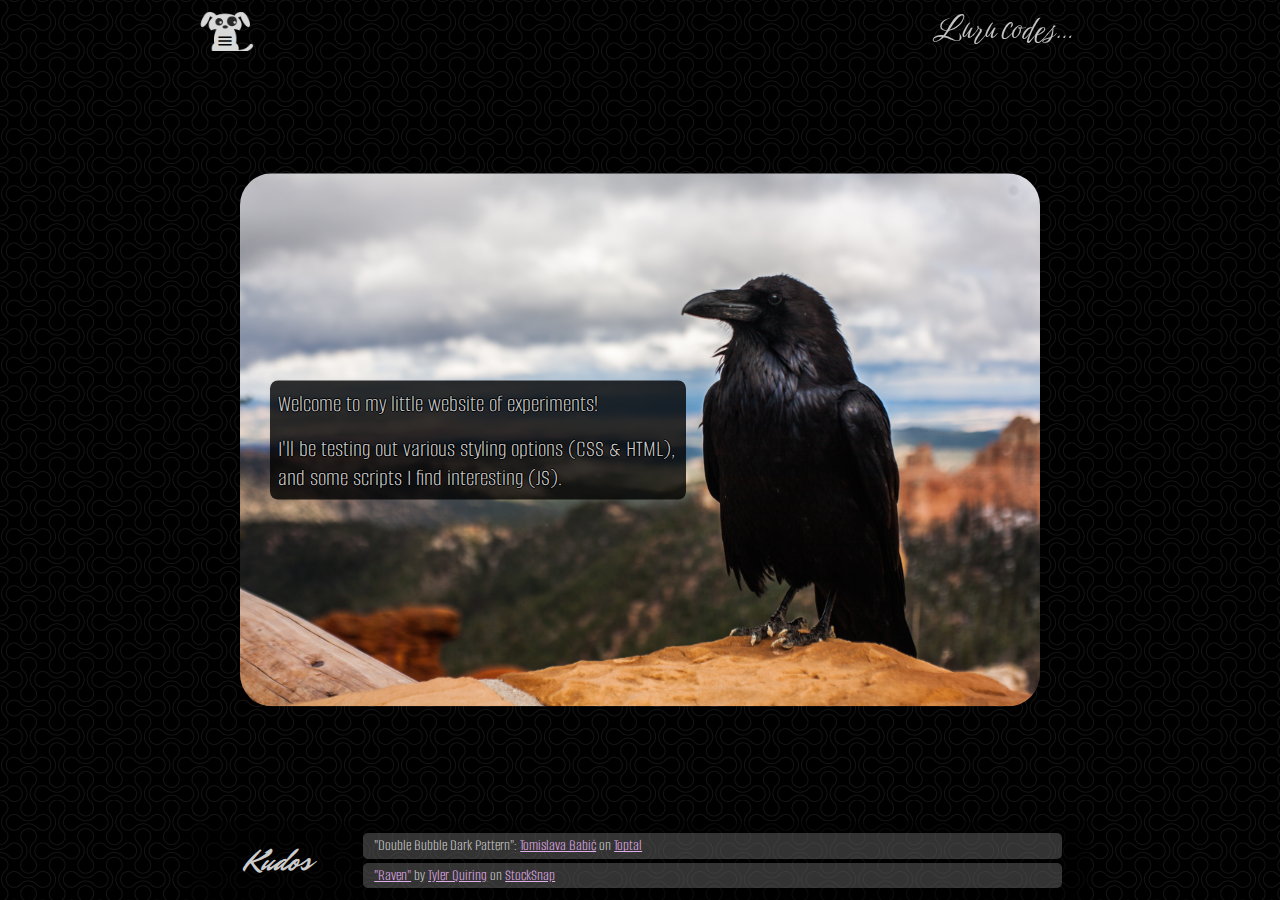
==== index.html @ e30bdc57 "landing page created" ====
<!DOCTYPE html>
<html lang="en">
  <head>
    <meta charset="UTF-8">
    <meta http-equiv="X-UA-Compatible" content="IE=edge">
    <meta name="viewport" content="width=device-width, initial-scale=1.0">
    <title>Luru Codes</title>
    <link href="styles.css" rel="stylesheet">
    <link href="https://fonts.googleapis.com/css2?family=Material+Icons+Round"
      rel="stylesheet">
  </head>
  <body>
    <div class="content-wrap">
      <header>
        <nav>
          <div class="top-menu">
            <img src="media/doggo.png">
            <span class="menu-icon material-icons-round md-18 md-dark">menu</span>
          </div>
        </nav>
        <h1>Luru codes…</h1>
      </header>
      <section>
        <div class="card">
          <div>
            <p>Welcome to my little website of experiments!</p>
            <p>I'll be testing out various styling options (CSS & HTML), and some scripts I find interesting (JS).</p>
          </div>
          <img src="media/StockSnap_raven.jpg" alt="raven">
        </div>
      </section>
      <footer>
        <div class="kudos-wrap">
          <div class="kudos-title">Kudos</div>
          <ul class="kudos-list">
            <li>"Double Bubble Dark Pattern": <a href="https://www.toptal.com/designers/subtlepatterns/double-bubble-dark-pattern/" target="_blank">Tomislava Babić</a> on <a href="https://www.toptal.com" target="_blank">Toptal</a></li>
            <li><a href="https://stocksnap.io/photo/hawk-bird-9UWZ6UBWEZ" target="_blank">"Raven"</a> by <a href="https://stocksnap.io/author/53499" target="_blank">Tyler Quiring</a> on <a href="https://stocksnap.io" target="_blank">StockSnap</a></li>
          </ul>
        </div>
      </footer>
    </div>
  </body>
</html>
---- styles.css ----
@import url('https://fonts.googleapis.com/css2?family=Mr+Dafoe&display=swap');
@import url('https://fonts.googleapis.com/css2?family=Birthstone+Bounce:wght@400;500&display=swap');
@import url('https://fonts.googleapis.com/css2?family=Alumni+Sans:ital,wght@0,300;0,600;1,300;1,600&display=swap');

*, *::after, *::before {
  box-sizing: border-box;
  margin: 0;
  padding: 0;
}

.material-icons-round {
  font-family: 'Material Icons Round';
  font-weight: normal;
  font-style: normal;
  font-size: 18px;  /* Preferred icon size */
  display: inline-block;
  line-height: 1;
  text-transform: none;
  letter-spacing: normal;
  word-wrap: normal;
  white-space: nowrap;
  direction: ltr;

  /* Support for all WebKit browsers. */
  -webkit-font-smoothing: antialiased;
  /* Support for Safari and Chrome. */
  text-rendering: optimizeLegibility;
  /* Support for Firefox. */
  -moz-osx-font-smoothing: grayscale;
  /* Support for IE. */
  font-feature-settings: 'liga';
}
.material-icons-round.md-18 {
  font-size: 18px;
}

.material-icons-round.md-dark {
  color: rgb(0, 0, 0);
}

body {
  background-color: black;
  color: #ccc;
  font-family: 'Alumni Sans', sans-serif;
  font-weight: 300;
  font-style: normal;
}

a {
  color: hsl(290, 60%, 80%);
  cursor: pointer;
}

a:visited {
  color: hsl(290, 50%, 90%);
  cursor: pointer;
}

a:hover {
  color: hsl(290, 90%, 70%);
  cursor: pointer;
}

.content-wrap {
  display: flex;
  flex-direction: column;
  justify-content: space-between;
  width: 100vw;
  height: 100vh;
}

.content-wrap::before {
  content: ' ';
  display: block;
  position: absolute;
  left: 0;
  top: 0;
  width: 100%;
  height: 100%;
  opacity: 0.4;
  background-image: url('media/double-bubble-dark.png');
  background-repeat: repeat;
  z-index: -10;
}

header {
  display: flex;
  vertical-align: middle;
  margin: 0.5rem;
}

.top-menu {
  display: block;
  position: relative;
  align-items: center;
  justify-content: center;
}

.top-menu:hover, .top-menu:active {
  filter: invert(85%);
}

nav img {
  display: inline-block;
  width: 4rem;
  height: auto;
  filter: invert(85%);
  z-index: -1;
  position: absolute;
  top: 0;
  left: 0;
}

nav .menu-icon {
  position: absolute;
  left: 1.1rem;
  top: 1.5rem;
  z-index: 1;
}

h1 {
  display: inline-block;
  color: whitesmoke;
  font-family: 'Birthstone Bounce', cursive;
  font-weight: 400;
  font-size: 2rem;
  text-align: right;
  margin: auto;
  margin-right: 0.5rem;
  width: 100%;
  opacity: 0.8;
  background-blend-mode: color-burn;
}

section {
  margin: 1rem;
  display: flex;
  flex-direction: column;
  flex-grow: 1;
  justify-content: center;
  overflow-y: scroll;
}

.card {
  position: relative;
  height: max-content;
  justify-content: center;
}

.card div {
  z-index: 5;
  position: absolute;
  top: 1.5rem;
  font-size: 1.5rem;
  top: 50%;
  transform: translateY(-50%);
  height: max-content;
  width: 40vw;
  margin-left: 1.5rem;
  background-color: hsla(0, 0%, 0%, 0.8);
  background-blend-mode: multiply;
  border-radius: 0.5rem;
}

.card p {
  text-shadow: -1px 0 black, 0 1px black, 1px 0 black, 0 -1px black;
  padding: 0.5rem;
}

.card img {
  object-fit: contain;
  display: block;
  width: 100%;
  height: auto;
  position: absolute;
  left: 0;
  top: 50%;
  transform: translateY(-50%);
  border-radius: 2rem;
  z-index: -5;
}

footer {
  display: block;
  width: 100%;
  background-color: hsla(0, 0%, 0%, 0.4);
}

.kudos-wrap {
  display: flex;
  flex-direction: column;
  text-align: center;
  padding: 0.5rem;
}

.kudos-title {
  font-family: 'Mr Dafoe', cursive;
  font-weight: 400;
  font-size: 1.2rem;
}

.kudos-list li {
  list-style: none;
  font-size: 1rem;
  padding: 0.2rem;
  margin: 0.25rem;
  background-color:hsla(0, 0%, 100%, 0.2);
  background-clip: padding-box;
  border-radius: 5px;
}

@media only screen and (max-width: 450px) {
  .card {
    display: flex;
    flex-direction: column;
    position: relative;
    height: max-content;
    justify-content: space-evenly;
    width: 100%;
  }
  .card div {
    display: block;
    position: static;
    width: 100%;
    margin: auto;
    z-index: 0;
    text-align: center;
  }
  .card img {
    position: relative;
    z-index: 0;
    width: 100%;
  }
}

@media only screen and (min-width: 600px) {
  .content-wrap {
    max-width: 900px;
    margin: auto;
  }
  .kudos-wrap {
    flex-direction: row;
    vertical-align: middle;
    justify-content: center;
    margin: auto;
  }
  .kudos-title {
    text-align: right;
    margin: auto 3rem auto 3rem;
    font-size: xx-large;
  }
  .kudos-list {
    text-align: left;
    margin: auto 1rem auto 0;
    flex-grow: 1;
  }
  .kudos-list li {
    padding: 0.2rem 0.7rem;
  }
}

@media only screen and (min-width: 800px) {
  .card div {
    position: absolute;
    left: 2.5rem;
    max-width: 26rem;
  }
  .card img {
    max-width: 800px;
    left: 50%;
    top: 50%;
    transform: translateY(-50%) translateX(-50%);
  }
}
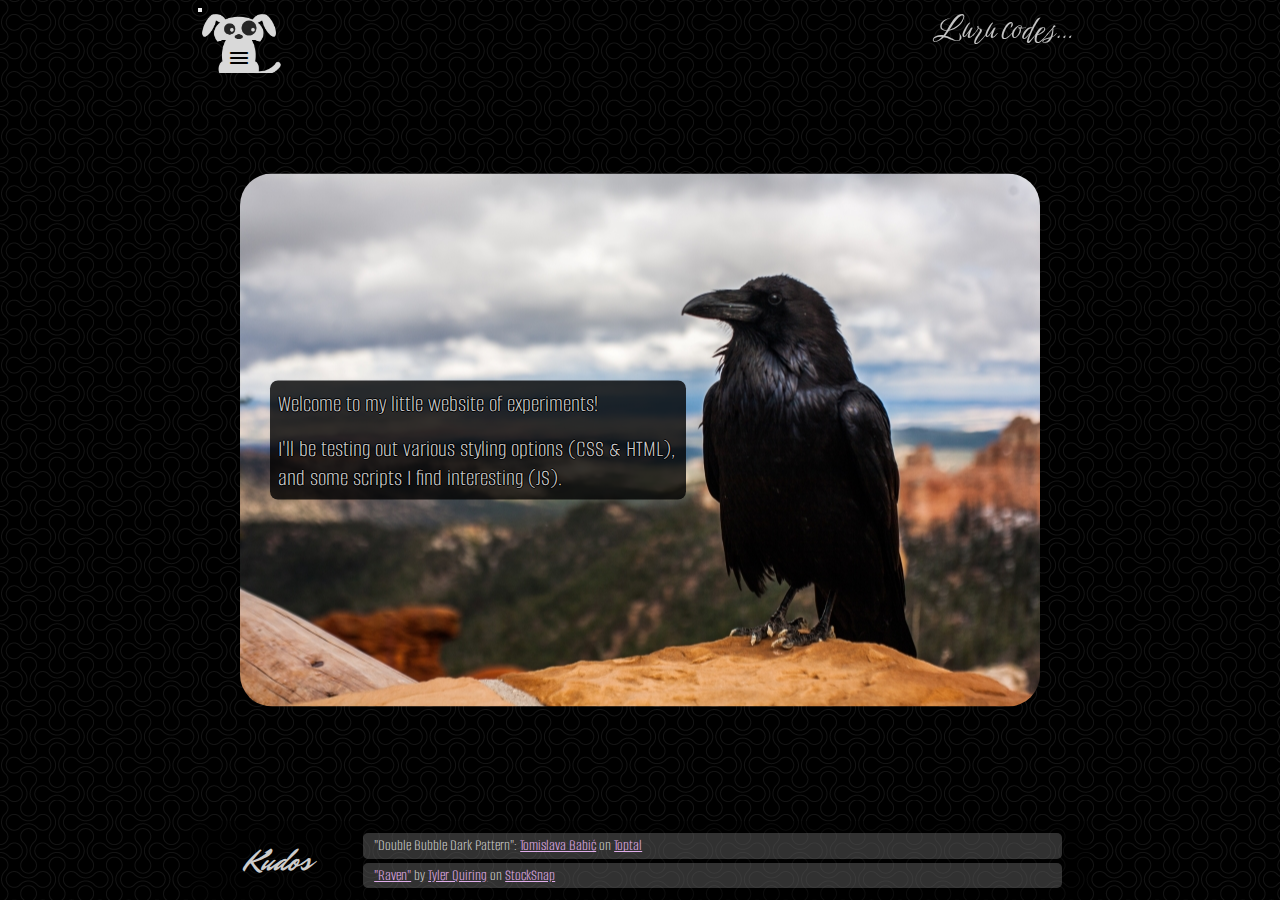
==== commit 66b09d93: "* some media queries adjusted * navigation still needs work" ====
--- a/index.html
+++ b/index.html
@@ -6,19 +6,21 @@
     <meta name="viewport" content="width=device-width, initial-scale=1.0">
     <title>Luru Codes</title>
     <link href="styles.css" rel="stylesheet">
-    <link href="https://fonts.googleapis.com/css2?family=Material+Icons+Round"
-      rel="stylesheet">
+    <link href="https://fonts.googleapis.com/css2?family=Material+Icons+Round" rel="stylesheet">
   </head>
   <body>
-    <div class="content-wrap">
+    <li class="content-wrap">
       <header>
-        <nav>
-          <div class="top-menu">
-            <img src="media/doggo.png">
-            <span class="menu-icon material-icons-round md-18 md-dark">menu</span>
-          </div>
+        <nav class="menu">
+          <button class="menu-logo">
+            <img src="media/doggo.png" alt="menu">
+            <span class="menu-icon material-icons-round md-24 md-dark">menu</span>
+          </button>
+          <ul class="menu-links">
+            <li><a href="gameplaylog/gameplaylog.html">Gameplay Log</a></li>
+          </ul>
         </nav>
-        <h1>Luru codes…</h1>
+        <h1><a href="index.html">Luru codes…</a></h1>
       </header>
       <section>
         <div class="card">
@@ -26,7 +28,7 @@
             <p>Welcome to my little website of experiments!</p>
             <p>I'll be testing out various styling options (CSS & HTML), and some scripts I find interesting (JS).</p>
           </div>
-          <img src="media/StockSnap_raven.jpg" alt="raven">
+          <img src="media/StockSnap_raven_800.jpg" alt="raven">
         </div>
       </section>
       <footer>
--- a/styles.css
+++ b/styles.css
@@ -1,6 +1,6 @@
 @import url('https://fonts.googleapis.com/css2?family=Mr+Dafoe&display=swap');
 @import url('https://fonts.googleapis.com/css2?family=Birthstone+Bounce:wght@400;500&display=swap');
-@import url('https://fonts.googleapis.com/css2?family=Alumni+Sans:ital,wght@0,300;0,600;1,300;1,600&display=swap');
+@import url('https://fonts.googleapis.com/css2?family=Alumni+Sans:ital,wght@0,300;0,500;0,600;1,300;1,500;1,600;1,700&display=swap');
 
 *, *::after, *::before {
   box-sizing: border-box;
@@ -8,34 +8,19 @@
   padding: 0;
 }
 
-.material-icons-round {
-  font-family: 'Material Icons Round';
-  font-weight: normal;
-  font-style: normal;
-  font-size: 18px;  /* Preferred icon size */
-  display: inline-block;
-  line-height: 1;
-  text-transform: none;
-  letter-spacing: normal;
-  word-wrap: normal;
-  white-space: nowrap;
-  direction: ltr;
-
-  /* Support for all WebKit browsers. */
-  -webkit-font-smoothing: antialiased;
-  /* Support for Safari and Chrome. */
-  text-rendering: optimizeLegibility;
-  /* Support for Firefox. */
-  -moz-osx-font-smoothing: grayscale;
-  /* Support for IE. */
-  font-feature-settings: 'liga';
-}
-.material-icons-round.md-18 {
-  font-size: 18px;
-}
-
-.material-icons-round.md-dark {
-  color: rgb(0, 0, 0);
+a {
+  color: hsl(290, 60%, 80%);
+  cursor: pointer;
+}
+
+a:visited {
+  color: hsl(290, 50%, 90%);
+  cursor: pointer;
+}
+
+a:hover {
+  color: hsl(290, 90%, 70%);
+  cursor: pointer;
 }
 
 body {
@@ -46,21 +31,6 @@
   font-style: normal;
 }
 
-a {
-  color: hsl(290, 60%, 80%);
-  cursor: pointer;
-}
-
-a:visited {
-  color: hsl(290, 50%, 90%);
-  cursor: pointer;
-}
-
-a:hover {
-  color: hsl(290, 90%, 70%);
-  cursor: pointer;
-}
-
 .content-wrap {
   display: flex;
   flex-direction: column;
@@ -70,7 +40,7 @@
 }
 
 .content-wrap::before {
-  content: ' ';
+  content: '';
   display: block;
   position: absolute;
   left: 0;
@@ -83,39 +53,92 @@
   z-index: -10;
 }
 
+/* ----- HEADER ----- */
+
 header {
   display: flex;
   vertical-align: middle;
   margin: 0.5rem;
 }
 
-.top-menu {
-  display: block;
+.menu {
+  display: inline-block;
   position: relative;
-  align-items: center;
-  justify-content: center;
-}
-
-.top-menu:hover, .top-menu:active {
+  top: 0;
+  left: 0;
+  z-index: 20;
+}
+
+.menu-logo {
+  display: block;
+  z-index: 21;
+  cursor: pointer;
+}
+
+.menu:hover .menu-logo {
   filter: invert(85%);
 }
 
-nav img {
-  display: inline-block;
-  width: 4rem;
+.menu-logo img {
+  width: 6rem;
   height: auto;
   filter: invert(85%);
-  z-index: -1;
+  z-index: 9;
   position: absolute;
   top: 0;
   left: 0;
 }
 
-nav .menu-icon {
-  position: absolute;
-  left: 1.1rem;
-  top: 1.5rem;
-  z-index: 1;
+.menu-icon {
+  position: absolute;
+  left: 1.8rem;
+  top: 2.4rem;
+  z-index: 10;
+}
+
+.material-icons-round.md-dark {
+  color: rgb(0, 0, 0);
+}
+
+.menu-links {
+  display: none;
+  z-index: 20;
+  position: absolute;
+  pointer-events: none;
+}
+
+.menu-links li {
+  display: block;
+  font-weight: 500;
+  font-size: 1.25rem;
+  width: 15rem;
+  background-color: hsla(0, 0%, 4%, 0.95);
+  background-clip: padding-box;
+  list-style: none;
+  margin: 0;
+  padding: 0;
+  transform: translateY(4.5rem);
+}
+
+.menu-links li a {
+  display: block;
+  text-decoration: none;
+  color: hsl(290, 50%, 90%);
+  padding-left: 1rem;
+  line-height: 2;
+}
+
+.menu-links li:hover {
+  font-weight: 700;
+  font-style: italic;
+  pointer-events: all;
+  background-color: hsla(290, 50%, 5%);;
+}
+
+.menu:hover > .menu-links {
+  display: block;
+  pointer-events: all;
+  position: absolute;
 }
 
 h1 {
@@ -132,19 +155,29 @@
   background-blend-mode: color-burn;
 }
 
+h1 a, a:visited, a:hover {
+  text-decoration: none;
+  color: whitesmoke;
+  cursor: pointer;
+}
+
+/* ----- CONTENT ----- */
+
 section {
   margin: 1rem;
   display: flex;
   flex-direction: column;
   flex-grow: 1;
   justify-content: center;
-  overflow-y: scroll;
+  position: relative;
+  overflow: auto;
 }
 
 .card {
   position: relative;
-  height: max-content;
+  display: block;
   justify-content: center;
+  height: 100%;
 }
 
 .card div {
@@ -176,9 +209,12 @@
   left: 0;
   top: 50%;
   transform: translateY(-50%);
+  object-position: center top;
   border-radius: 2rem;
   z-index: -5;
 }
+
+/* ----- FOOTER ----- */
 
 footer {
   display: block;
@@ -204,7 +240,7 @@
   font-size: 1rem;
   padding: 0.2rem;
   margin: 0.25rem;
-  background-color:hsla(0, 0%, 100%, 0.2);
+  background-color: hsla(0, 0%, 96%, 0.2);
   background-clip: padding-box;
   border-radius: 5px;
 }
@@ -213,23 +249,16 @@
   .card {
     display: flex;
     flex-direction: column;
-    position: relative;
-    height: max-content;
-    justify-content: space-evenly;
-    width: 100%;
+    justify-content: center;
   }
   .card div {
     display: block;
-    position: static;
     width: 100%;
+    text-align: center;
     margin: auto;
-    z-index: 0;
-    text-align: center;
   }
   .card img {
-    position: relative;
-    z-index: 0;
-    width: 100%;
+    display: none;
   }
 }
 
@@ -237,6 +266,14 @@
   .content-wrap {
     max-width: 900px;
     margin: auto;
+  }
+  .section {
+    margin: 0;
+  }
+  .card img {
+    left: 50%;
+    top: 50%;
+    transform: translateY(-50%) translateX(-50%);
   }
   .kudos-wrap {
     flex-direction: row;
@@ -257,6 +294,15 @@
   .kudos-list li {
     padding: 0.2rem 0.7rem;
   }
+
+  @media only screen and (max-height: 520px) {
+    .card img {
+      max-width: 800px;
+      left: 50%;
+      top: 0;
+      transform: translateX(-50%);
+    }
+  }
 }
 
 @media only screen and (min-width: 800px) {
@@ -271,5 +317,14 @@
     top: 50%;
     transform: translateY(-50%) translateX(-50%);
   }
-}
-
+
+  @media only screen and (max-height: 520px) {
+    .card img {
+      max-width: 800px;
+      left: 50%;
+      top: 0;
+      transform: translateX(-50%);
+    }
+  }
+}
+
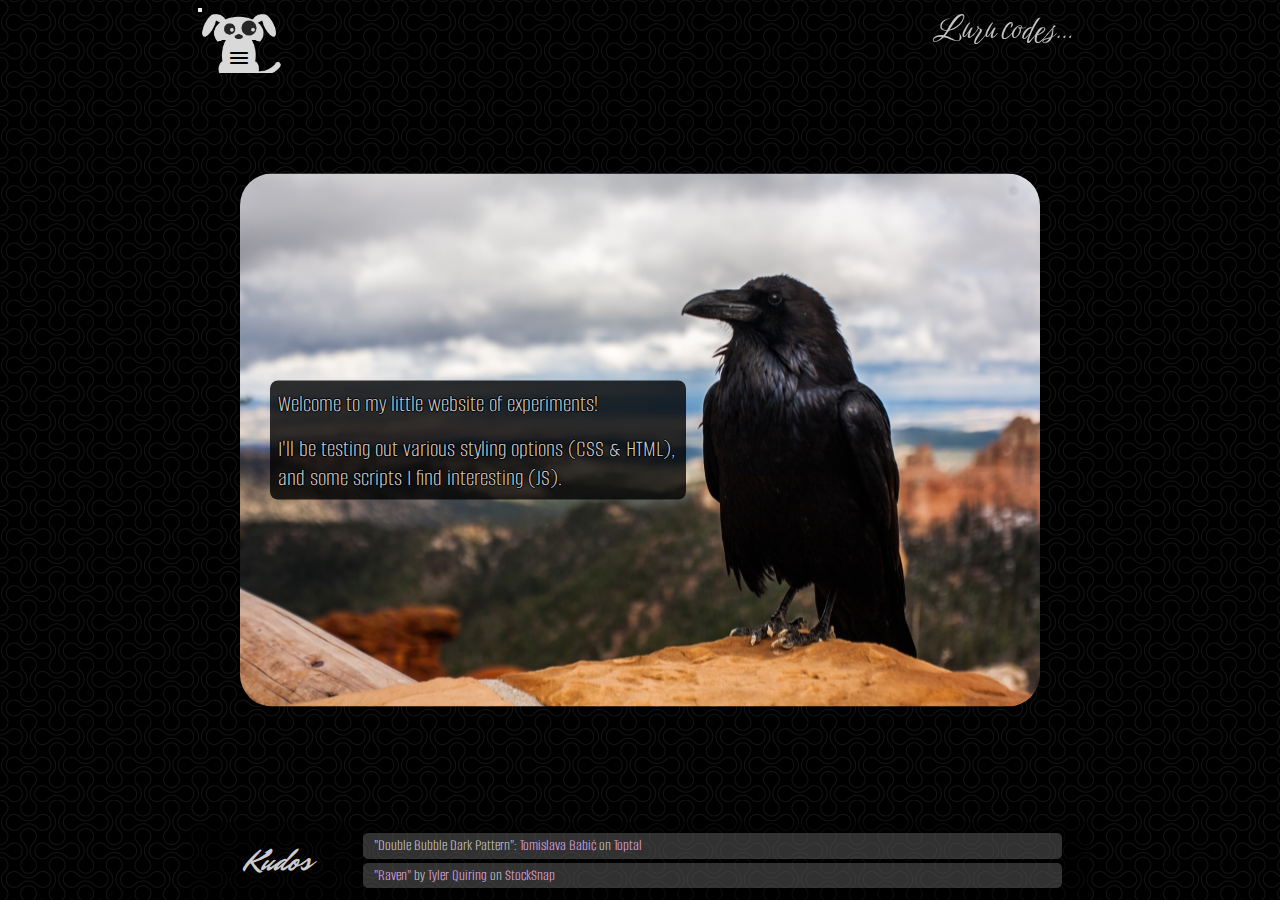
==== commit 9246fd73: "* some css and link tweaks * dropdown still doesn't work" ====
--- a/index.html
+++ b/index.html
@@ -20,7 +20,7 @@
             <li><a href="gameplaylog/gameplaylog.html">Gameplay Log</a></li>
           </ul>
         </nav>
-        <h1><a href="index.html">Luru codes…</a></h1>
+        <h1><a href="/">Luru codes…</a></h1>
       </header>
       <section>
         <div class="card">
--- a/styles.css
+++ b/styles.css
@@ -11,6 +11,7 @@
 a {
   color: hsl(290, 60%, 80%);
   cursor: pointer;
+  text-decoration: none;
 }
 
 a:visited {
@@ -61,11 +62,19 @@
   margin: 0.5rem;
 }
 
+nav ul {
+  margin: 0;
+  padding: 0;
+}
+
+nav li {
+  margin: 0;
+  padding: 0;
+}
+
 .menu {
   display: inline-block;
   position: relative;
-  top: 0;
-  left: 0;
   z-index: 20;
 }
 
@@ -112,12 +121,9 @@
   font-weight: 500;
   font-size: 1.25rem;
   width: 15rem;
+  height: max-content;
   background-color: hsla(0, 0%, 4%, 0.95);
-  background-clip: padding-box;
   list-style: none;
-  margin: 0;
-  padding: 0;
-  transform: translateY(4.5rem);
 }
 
 .menu-links li a {
@@ -126,6 +132,7 @@
   color: hsl(290, 50%, 90%);
   padding-left: 1rem;
   line-height: 2;
+  pointer-events: all;
 }
 
 .menu-links li:hover {
@@ -139,6 +146,7 @@
   display: block;
   pointer-events: all;
   position: absolute;
+  transform: translateY(4.5rem);
 }
 
 h1 {
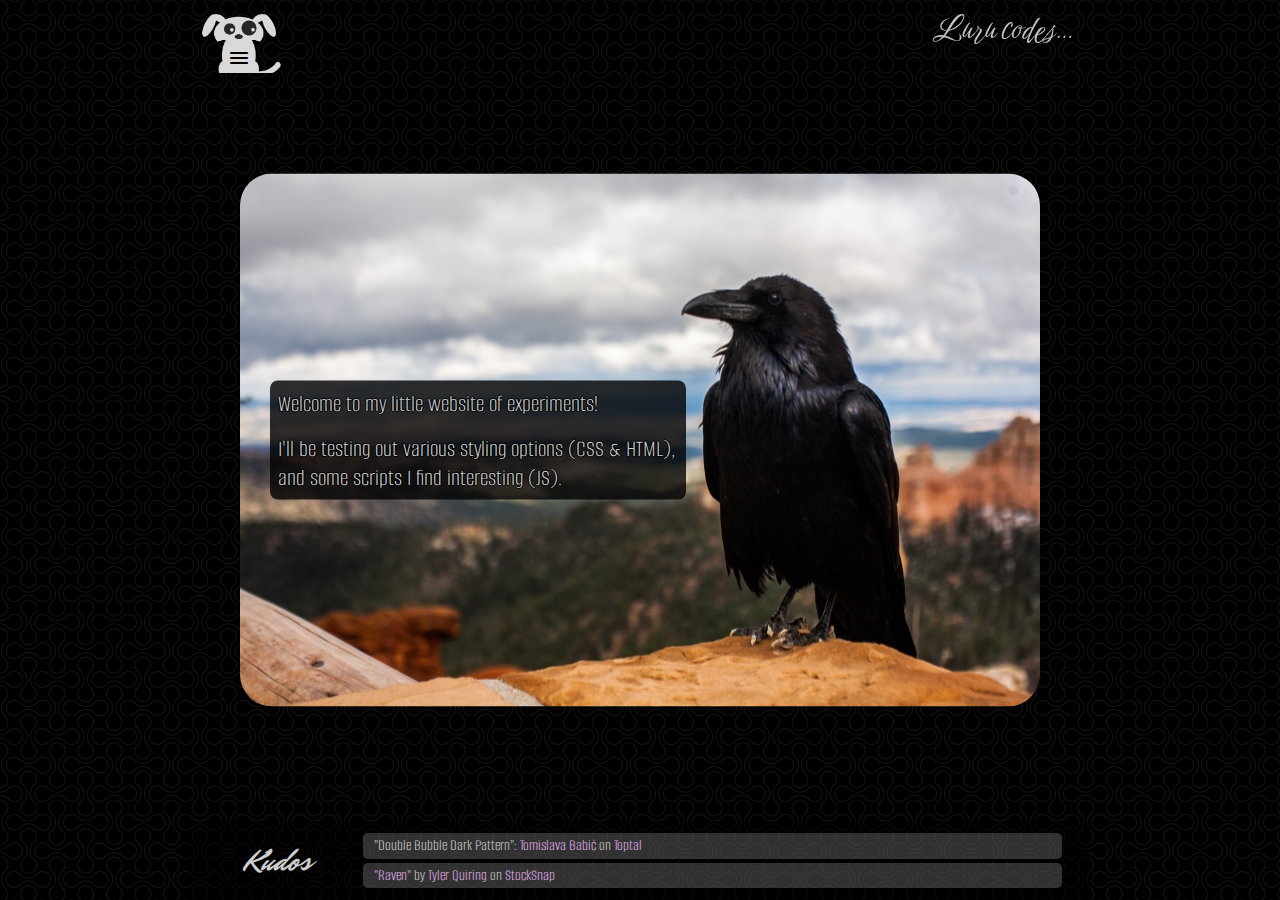
==== commit d053c76c: "navigation fixed" ====
--- a/index.html
+++ b/index.html
@@ -16,11 +16,11 @@
             <img src="media/doggo.png" alt="menu">
             <span class="menu-icon material-icons-round md-24 md-dark">menu</span>
           </button>
-          <ul class="menu-links">
-            <li><a href="gameplaylog/gameplaylog.html">Gameplay Log</a></li>
-          </ul>
+          <div class="menu-links">
+            <a href="gameplaylog/gameplaylog.html">Gameplay Log</a>
+          </div>
         </nav>
-        <h1><a href="/">Luru codes…</a></h1>
+        <h1><a href="./">Luru codes…</a></h1>
       </header>
       <section>
         <div class="card">
--- a/styles.css
+++ b/styles.css
@@ -62,30 +62,12 @@
   margin: 0.5rem;
 }
 
-nav ul {
-  margin: 0;
-  padding: 0;
-}
-
-nav li {
-  margin: 0;
-  padding: 0;
-}
-
-.menu {
-  display: inline-block;
-  position: relative;
-  z-index: 20;
-}
-
 .menu-logo {
   display: block;
-  z-index: 21;
-  cursor: pointer;
-}
-
-.menu:hover .menu-logo {
-  filter: invert(85%);
+  cursor: pointer;
+  border: none;
+  width: max-content;
+  height: max-content;
 }
 
 .menu-logo img {
@@ -109,44 +91,39 @@
   color: rgb(0, 0, 0);
 }
 
+.menu {
+  display: inline-block;
+  position: relative;
+}
+
 .menu-links {
   display: none;
-  z-index: 20;
-  position: absolute;
-  pointer-events: none;
-}
-
-.menu-links li {
-  display: block;
-  font-weight: 500;
+  position: absolute;
+  z-index: 21;
+  min-width: 20rem;
+}
+
+.menu-links a {
+  display: block;
+  text-decoration: none;
+  font-weight: 700;
   font-size: 1.25rem;
-  width: 15rem;
-  height: max-content;
-  background-color: hsla(0, 0%, 4%, 0.95);
-  list-style: none;
-}
-
-.menu-links li a {
-  display: block;
-  text-decoration: none;
-  color: hsl(290, 50%, 90%);
   padding-left: 1rem;
   line-height: 2;
-  pointer-events: all;
-}
-
-.menu-links li:hover {
-  font-weight: 700;
-  font-style: italic;
-  pointer-events: all;
-  background-color: hsla(290, 50%, 5%);;
-}
-
-.menu:hover > .menu-links {
-  display: block;
-  pointer-events: all;
-  position: absolute;
-  transform: translateY(4.5rem);
+  background-color: hsla(0, 0%, 4%, 0.95);
+}
+
+.menu-links a:hover {
+  background-color: hsl(290, 50%, 5%);
+}
+  
+.menu:hover .menu-logo {
+  filter: invert(85%);
+}
+
+.menu:hover .menu-links {
+  display: block;
+  transform: translateY(4rem);
 }
 
 h1 {
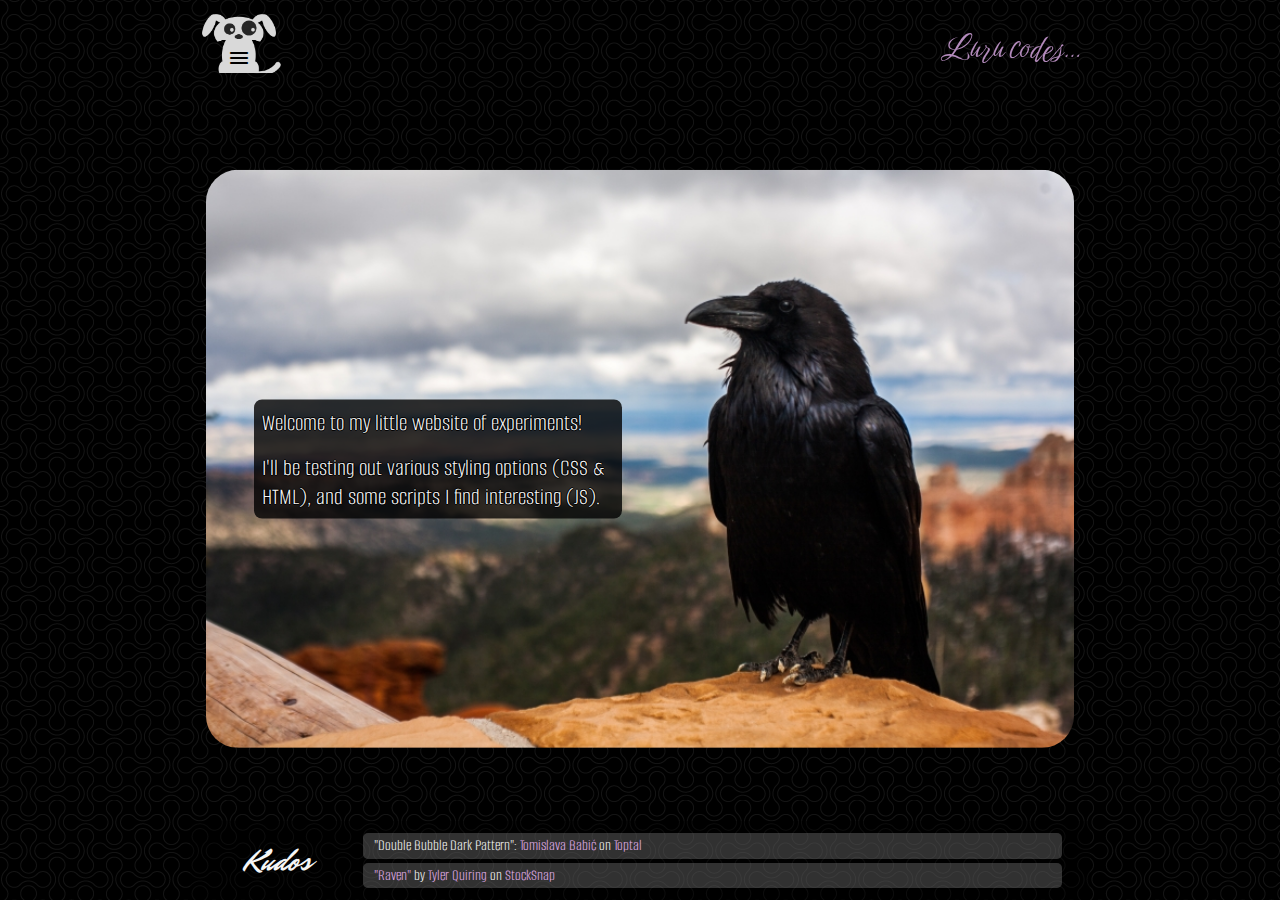
==== commit 17eb4568: "media queries and header tweaking" ====
--- a/index.html
+++ b/index.html
@@ -5,11 +5,12 @@
     <meta http-equiv="X-UA-Compatible" content="IE=edge">
     <meta name="viewport" content="width=device-width, initial-scale=1.0">
     <title>Luru Codes</title>
-    <link href="styles.css" rel="stylesheet">
+    <link href="styles/index.css" rel="stylesheet">
+    <link href="styles/header.css" rel="stylesheet">
     <link href="https://fonts.googleapis.com/css2?family=Material+Icons+Round" rel="stylesheet">
   </head>
   <body>
-    <li class="content-wrap">
+    <div class="content-wrap">
       <header>
         <nav class="menu">
           <button class="menu-logo">
@@ -17,7 +18,8 @@
             <span class="menu-icon material-icons-round md-24 md-dark">menu</span>
           </button>
           <div class="menu-links">
-            <a href="gameplaylog/gameplaylog.html">Gameplay Log</a>
+            <a href="gameplaylog.html">Gameplay Log</a>
+            <a href="grid.html">Grid</a>
           </div>
         </nav>
         <h1><a href="./">Luru codes…</a></h1>
--- a/styles/index.css
+++ b/styles/index.css
@@ -0,0 +1,247 @@
+@import url('https://fonts.googleapis.com/css2?family=Mr+Dafoe&display=swap'); /*kudos*/
+@import url('https://fonts.googleapis.com/css2?family=Alumni+Sans:ital,wght@0,300;0,500;0,600;1,300;1,500;1,600;1,700&display=swap');
+
+*, *::after, *::before {
+  box-sizing: border-box;
+  margin: 0;
+  padding: 0;
+}
+
+body {
+  background-color: black;
+  color: whitesmoke;
+  font-family: 'Alumni Sans', sans-serif;
+  font-weight: 300;
+  font-style: normal;
+}
+
+/* ----- LINKS ----- */
+
+a:link {
+  color: hsl(290, 60%, 80%);
+  cursor: pointer;
+  text-decoration: none;
+}
+
+a:visited {
+  color: hsl(290, 50%, 90%);
+  cursor: pointer;
+}
+
+a:hover, a:active {
+  color: hsl(290, 90%, 70%);
+  cursor: pointer;
+}
+
+/* ----- CONTENT ----- */
+
+.content-wrap {
+  display: flex;
+  flex-direction: column;
+  justify-content: space-between;
+  width: 100vw;
+  height: 100vh;
+}
+
+.content-wrap::before {
+  content: '';
+  display: block;
+  position: absolute;
+  left: 0;
+  top: 0;
+  width: 100%;
+  height: 100%;
+  opacity: 0.4;
+  background-image: url('../media/double-bubble-dark.png');
+  background-repeat: repeat;
+  z-index: -10;
+}
+
+/* ----- PAGE CONTENT ----- */
+
+section {
+  margin: 1rem;
+  display: flex;
+  flex-direction: column;
+  flex-grow: 1;
+  justify-content: center;
+  position: relative;
+  overflow: auto;
+}
+
+.card {
+  position: relative;
+  display: block;
+  justify-content: center;
+  height: max-content;
+}
+
+.card div {
+  z-index: 5;
+  position: absolute;
+  font-size: 1.5rem;
+  top: 50%;
+  transform: translateY(-50%);
+  height: max-content;
+  width: 40vw;
+  max-width: 23rem;
+  margin-left: 3rem;
+  background-color: hsla(0, 0%, 0%, 0.8);
+  background-blend-mode: multiply;
+  border-radius: 0.5rem;
+}
+
+.card p {
+  text-shadow: -1px 0 black, 0 1px black, 1px 0 black, 0 -1px black;
+  padding: 0.5rem;
+}
+
+.card img {
+  object-fit: contain;
+  display: block;
+  width: 100%;
+  max-width: 900px;
+  height: auto;
+  position: relative;
+  left: 50%;
+  top: 50%;
+  transform: translateY(-50%) translateX(-50%);
+  object-position: center top;
+  border-radius: 2rem;
+  z-index: -5;
+}
+
+/* ----- FOOTER ----- */
+
+footer {
+  display: block;
+  width: 100%;
+  background-color: hsla(0, 0%, 0%, 0.4);
+}
+
+.kudos-wrap {
+  display: flex;
+  flex-direction: column;
+  text-align: center;
+  padding: 0.5rem;
+}
+
+.kudos-title {
+  font-family: 'Mr Dafoe', cursive;
+  font-weight: 400;
+  font-size: 1.2rem;
+}
+
+.kudos-list li {
+  list-style: none;
+  font-size: 1rem;
+  padding: 0.2rem;
+  margin: 0.25rem;
+  background-color: hsla(0, 0%, 96%, 0.2);
+  background-clip: padding-box;
+  border-radius: 5px;
+}
+
+/* ----- MEDIA Q ----- */
+
+@media only screen and (max-height: 530px) {
+  .content-wrap {
+    display: block;
+    overflow: auto;
+  }
+  section {
+    display: inline-block;
+    position: relative;
+    top: 0;
+    flex-grow: 0;
+  }
+  .card {
+    display: flex;
+    block-size: auto;
+    flex-direction: row;
+    justify-content: space-between;
+    vertical-align: middle;
+    height: 100%;
+  }
+  .card div {
+    position: absolute;
+    align-self: center;
+  }
+  .card img {
+    display: block;
+    position: relative;
+    top: 0;
+    left: 0;
+    transform: none;
+    width: 100%;
+    height: auto;
+  }
+}
+
+@media only screen and (max-width: 450px) {
+  .card {
+    display: flex;
+    flex-direction: column;
+    justify-content: center;
+  }
+  .card div {
+    display: inline-block;
+    position: unset;
+    width: 100%;
+    transform: unset;
+    text-align: center;
+    margin: auto;
+  }
+  .card img {
+    display: none;
+  }
+
+  @media only screen and (max-height: 530px) {
+    .content-wrap {
+      display: flex;
+      flex-direction: column;
+      height: 100vh;
+    }
+    .card div {
+      display: block;
+      height: 100%;
+    }
+  }
+  @media only screen and (max-height: 425px) {
+    .content-wrap {
+      display: block;
+      overflow: auto;
+      height: 100vh;
+    }
+  }
+}
+
+@media only screen and (min-width: 600px) {
+  .content-wrap {
+    max-width: 900px;
+    margin: auto;
+  }
+  .section {
+    margin: 0;
+  }
+  .kudos-wrap {
+    flex-direction: row;
+    vertical-align: middle;
+    justify-content: center;
+    margin: auto;
+  }
+  .kudos-title {
+    text-align: right;
+    margin: auto 3rem auto 3rem;
+    font-size: xx-large;
+  }
+  .kudos-list {
+    text-align: left;
+    margin: auto 1rem auto 0;
+    flex-grow: 1;
+  }
+  .kudos-list li {
+    padding: 0.2rem 0.7rem;
+  }
+}
+
--- a/styles/header.css
+++ b/styles/header.css
@@ -0,0 +1,104 @@
+@import url('https://fonts.googleapis.com/css2?family=Birthstone+Bounce:wght@400;500&display=swap'); /*header H1*/
+@import url('https://fonts.googleapis.com/css2?family=Alumni+Sans:ital,wght@0,300;0,500;0,600;1,300;1,500;1,600;1,700&display=swap');
+
+/* ----- HEADER ----- */
+
+header {
+  display: flex;
+  vertical-align: middle;
+  margin: 0.5rem;
+  z-index: 1000;
+  height: 5rem;
+}
+
+header > button {
+  border: none;
+}
+
+header .menu-logo {
+  display: block;
+  cursor: pointer;
+  border: none;
+  width: max-content;
+  height: max-content;
+}
+
+header .menu-logo img {
+  display: block;
+  width: 6rem;
+  height: auto;
+  filter: invert(85%);
+  z-index: 9;
+  position: absolute;
+  top: 0;
+  left: 0;
+}
+
+header .menu-icon {
+  position: absolute;
+  left: 1.8rem;
+  top: 2.4rem;
+  z-index: 10;
+}
+
+header .material-icons-round.md-dark {
+  color: rgb(0, 0, 0);
+}
+
+header .menu {
+  display: inline-block;
+  position: relative;
+}
+
+header .menu-links {
+  display: none;
+  position: absolute;
+  z-index: 21;
+  min-width: 20rem;
+  max-width: 100%;
+}
+
+header .menu-links a {
+  display: block;
+  text-decoration: none;
+  font-family: 'Alumni Sans', sans-serif;
+  font-weight: 700;
+  font-size: 1.25rem;
+  padding-left: 1rem;
+  line-height: 2;
+  background-color: hsla(0, 0%, 0%, 0.85);
+  color:hsla(0, 0%, 100%, 0.75);
+}
+
+header .menu-links a:hover {
+  background-color: hsla(0, 0%, 15%, 0.85);
+  color: hsla(0, 0%, 100%, 0.95);
+}
+  
+header .menu:hover .menu-logo {
+  filter: invert(85%);
+}
+
+header .menu:hover .menu-links {
+  display: block;
+  transform: translateY(4rem);
+}
+
+header h1 {
+  display: inline-block;
+  color: whitesmoke;
+  font-family: 'Birthstone Bounce', cursive;
+  font-weight: 400;
+  font-size: 2rem;
+  text-align: right;
+  margin: auto;
+  width: 100%;
+  opacity: 0.8;
+  background-blend-mode: color-burn;
+}
+
+h1 a {
+  text-decoration: none;
+  color: whitesmoke;
+  cursor: pointer;
+}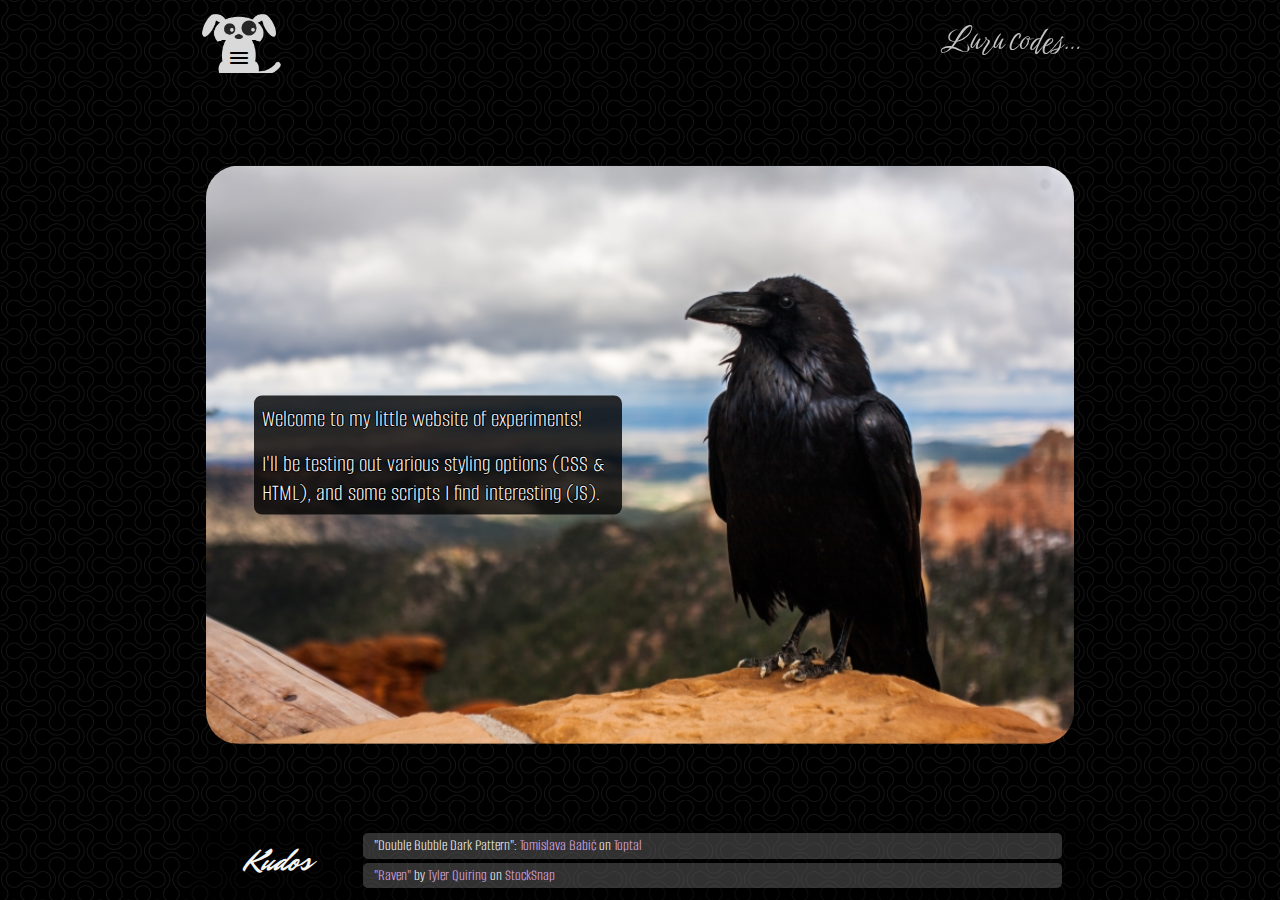
==== commit ec0ee899: "grid page started - with some gradients!" ====
--- a/index.html
+++ b/index.html
@@ -18,8 +18,9 @@
             <span class="menu-icon material-icons-round md-24 md-dark">menu</span>
           </button>
           <div class="menu-links">
+            <a href="./"><span class="home-icon material-icons-round md-24">home</span></a>
             <a href="gameplaylog.html">Gameplay Log</a>
-            <a href="grid.html">Grid</a>
+            <a href="grid-gradient.html">Grid & Gradients</a>
           </div>
         </nav>
         <h1><a href="./">Luru codes…</a></h1>
--- a/styles/index.css
+++ b/styles/index.css
@@ -41,6 +41,7 @@
   justify-content: space-between;
   width: 100vw;
   height: 100vh;
+  min-width: 250px;
 }
 
 .content-wrap::before {
@@ -243,5 +244,4 @@
   .kudos-list li {
     padding: 0.2rem 0.7rem;
   }
-}
-
+}--- a/styles/header.css
+++ b/styles/header.css
@@ -5,10 +5,15 @@
 
 header {
   display: flex;
+  flex-shrink: 0;
+  justify-content: space-between;
   vertical-align: middle;
-  margin: 0.5rem;
+  margin-bottom: 0.5rem;
+  padding: 0.5rem;
   z-index: 1000;
+  width: 100%;
   height: 5rem;
+  min-width: 250px;
 }
 
 header > button {
@@ -26,7 +31,6 @@
 header .menu-logo img {
   display: block;
   width: 6rem;
-  height: auto;
   filter: invert(85%);
   z-index: 9;
   position: absolute;
@@ -42,7 +46,7 @@
 }
 
 header .material-icons-round.md-dark {
-  color: rgb(0, 0, 0);
+  color: rgb(0, 0, 0) !important;
 }
 
 header .menu {
@@ -64,15 +68,17 @@
   font-family: 'Alumni Sans', sans-serif;
   font-weight: 700;
   font-size: 1.25rem;
+  text-align: left;
   padding-left: 1rem;
   line-height: 2;
-  background-color: hsla(0, 0%, 0%, 0.85);
-  color:hsla(0, 0%, 100%, 0.75);
+  background-color: hsla(0, 0%, 0%, 0.85) !important;
+  color:hsla(0, 0%, 100%, 0.75) !important;
 }
 
 header .menu-links a:hover {
-  background-color: hsla(0, 0%, 15%, 0.85);
-  color: hsla(0, 0%, 100%, 0.95);
+  background-color: hsla(0, 0%, 15%, 0.85) !important;
+  color: hsla(0, 0%, 100%, 0.95) !important;
+  box-shadow: none;
 }
   
 header .menu:hover .menu-logo {
@@ -84,21 +90,24 @@
   transform: translateY(4rem);
 }
 
-header h1 {
+header .home-icon {
+  vertical-align: middle;
+}
+
+header > h1 {
   display: inline-block;
-  color: whitesmoke;
+  color: whitesmoke !important;
   font-family: 'Birthstone Bounce', cursive;
   font-weight: 400;
   font-size: 2rem;
   text-align: right;
+  width: 100%;
   margin: auto;
-  width: 100%;
   opacity: 0.8;
-  background-blend-mode: color-burn;
 }
 
-h1 a {
+h1 a, h1 a:hover {
   text-decoration: none;
-  color: whitesmoke;
+  color: whitesmoke !important;
   cursor: pointer;
 }